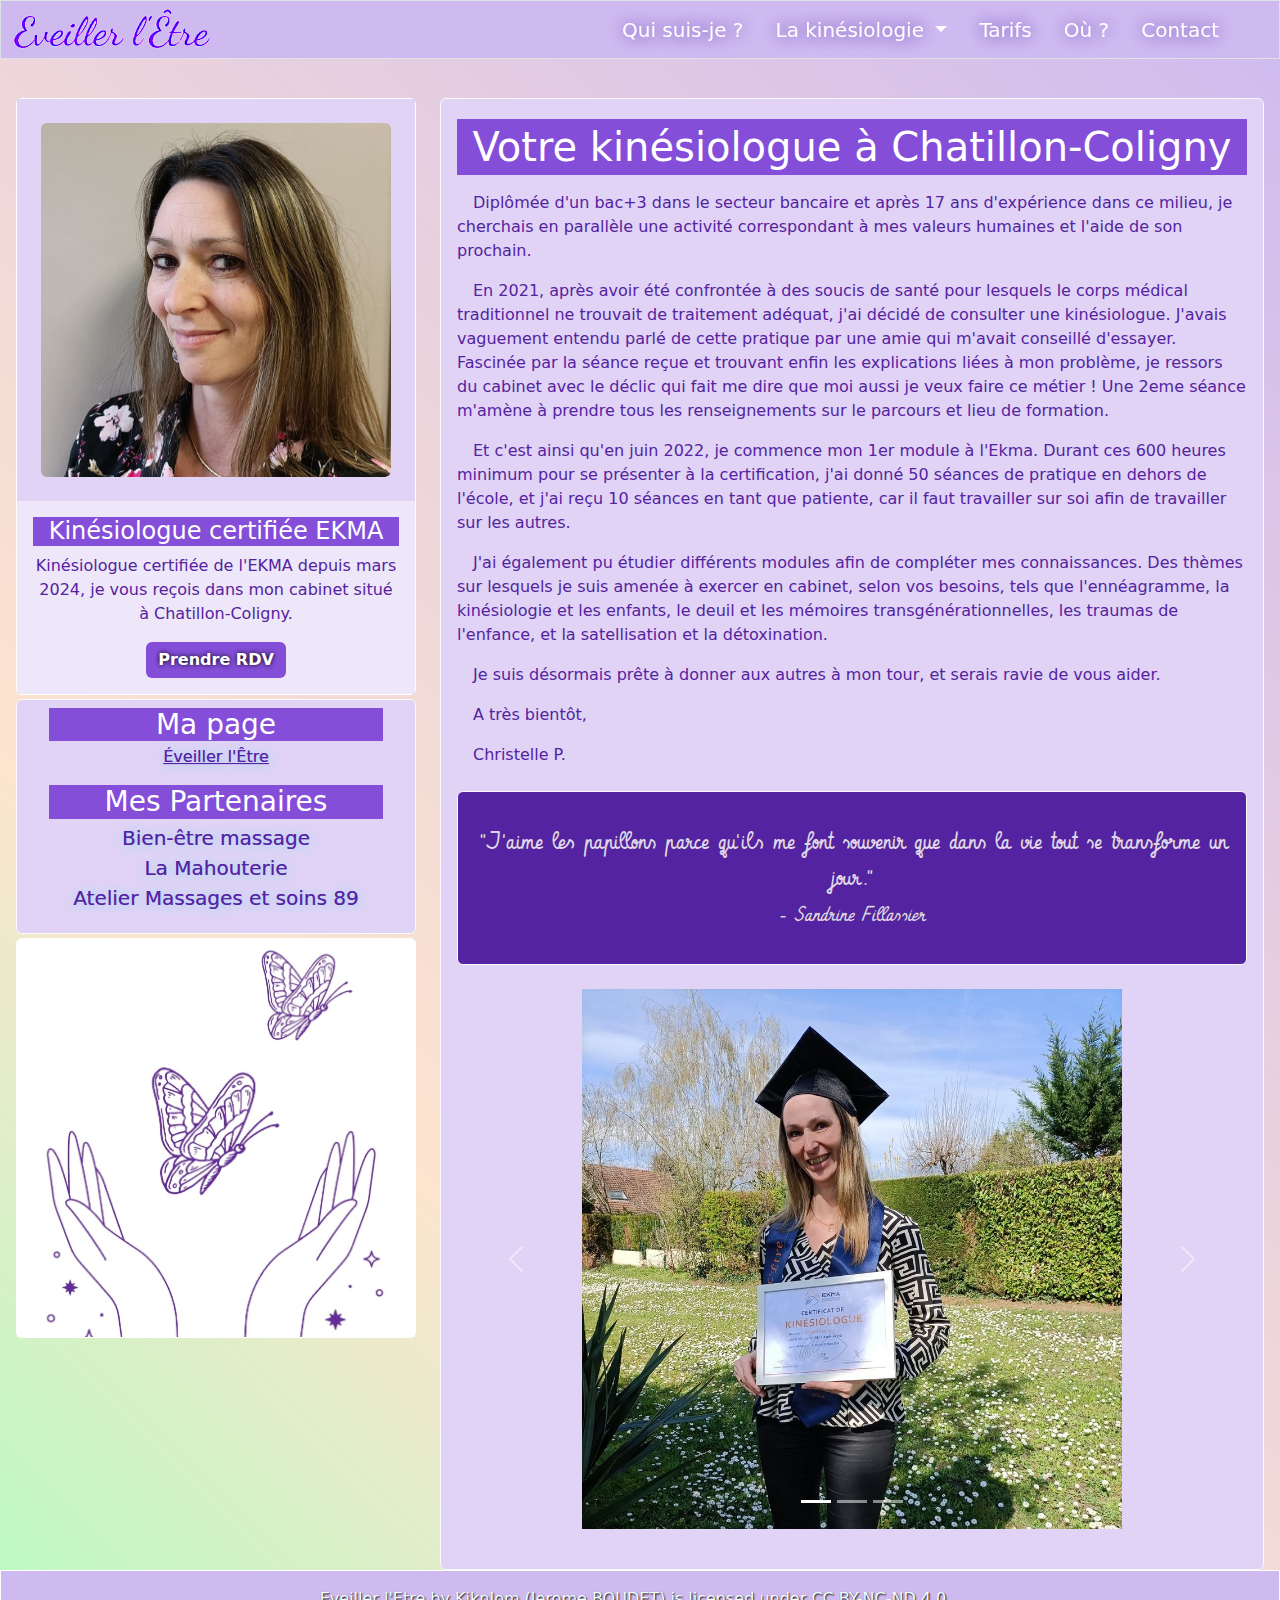
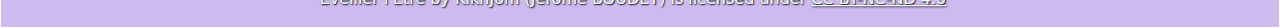
==== index.html @ 1842ea30 "Update index.html" ====
<!DOCTYPE html>
<html lang="fr">
    <head>
        <meta charset="UTF-8">
        <meta name="viewport" content="width=device-width, initial-scale=1.0">
        <meta http-equiv="X-UA-Compatible" content="ie=edge">
        <link rel="preconnect" href="https://fonts.googleapis.com">
        <link rel="preconnect" href="https://fonts.gstatic.com" crossorigin>
        <link href="https://fonts.googleapis.com/css2?family=Vibur&display=swap" rel="stylesheet">
        <link href="https://cdn.jsdelivr.net/npm/bootstrap@5.3.3/dist/css/bootstrap.min.css" rel="stylesheet">
        <script src="https://kit.fontawesome.com/6b64a09350.js" crossorigin="anonymous"></script>
        <link href="Resources/CSS/style.css" rel="stylesheet">
        <title>Eveiller l'Être</title>
    </head>
    <body>
        <script async defer crossorigin="anonymous" src="https://connect.facebook.net/fr_FR/sdk.js#xfbml=1&version=v21.0">
        </script>
        <header>
            <nav id="navbar" class="navbar fixed-top navbar-expand-lg navbar-light px-0 py-0 border">
                <div class="container-fluid">
                    <a class="navbar-brand" href="index.html"><img src="Resources/Images/logo-transparent-violet.png" width="200px" alt="Eveiller l'Ẽtre logo"></a>
                    
                    <button class="navbar-toggler" type="button" data-toggle="collapse" data-target="#navbarSupportedContent" aria-controls="navbarSupportedContent" aria-expanded="false" aria-label="Toggle navigation"><span class="navbar-toggler-icon"></span>
                    </button>

                    <div class="collapse navbar-collapse justify-content-end " id="navbarSupportedContent">
                        <ul class="navbar-nav fs-5">
                        <li class="nav-item">
                            <a class="nav-link text-white" href="index.html#moi">Qui suis-je ?</a>
                        </li>
                        <li class="nav-item dropdown">
                            <a class="nav-link dropdown-toggle text-white" href="#" id="navbarDropdownMenuLink" role="button" data-bs-toggle="dropdown" aria-expanded="false">La kinésiologie
                            </a>
                            <ul class="dropdown-menu" aria-labelledby="navbarDropdownMenuLink">
                            <li><a class="dropdown-item" href="kinesiologie.html#kinesiologie">C'est quoi ?</a></li>
                            <li><a class="dropdown-item" href="kinesiologie.html#k-quoi">Pour quoi ?</a></li>
                            <li><a class="dropdown-item" href="kinesiologie.html#k-qui">Pour qui ?</a></li>
                            </ul>
                        </li>
                        <li class="nav-item">
                            <a class="nav-link text-white" href="tarifs.html">Tarifs</a>
                        </li>
                        <li class="nav-item">
                            <a class="nav-link text-white" href="ou.html">Où ?</a>
                        </li> 
                        <li class="nav-item">
                            <a class="nav-link text-white" href="contact.html">Contact</a>
                        </li>
                        <li class="nav-item">
                            <a class="nav-link text-white" href="https://www.facebook.com/profile.php?id=61562527900965" target="_blank"><i class="fa-brands fa-facebook"></i></a>
                        </li>  
                        </ul>    
                    </div>
                </div>
            </nav>
        </header>
        <main>
            <div class="container-fluid presentation pt-5 px-3 justify-content-center">
                <div class="row px-auto">
                    <div class=" col-md-4">
                        <div class="row">
                            <div class="col">
                                <div class="card text-center border-white rounded mb-1" style="width: auto">
                                    <div class="p-4 presentation-bg d-inline-flex">
                                        <img class="m-auto border-secondary rounded w-100 img-fluid card-img-top" src="./Resources/Images/photo_profil2.jpg" alt="photo de profil Christelle">
                                    </div>
                                    <div class="color-rose color-text card-body">
                                        <h4 class="h2-bg card-title">Kinésiologue certifiée EKMA</h4>
                                        <p class="card-text">Kinésiologue certifiée de l'EKMA depuis mars 2024, je vous reçois dans mon cabinet situé à Chatillon-Coligny.</p>
                                        <a href="contact.html" class="btn btn-card rdv">Prendre RDV</a>
                                    </div>
                                </div>
                            </div>
                        </div>
                        <div class="row partenaires">
                            <div class="col">
                                <div class="presentation-bg container-fluid justify-content-center color-text text-center border border-light rounded px-3 py-1 mb-1">
                                    <h3 class="partenaires h2-bg mx-3 my-1">Ma page <i class="fa-brands fa-facebook"></i></h3>
                                    <ul class="fb-logo list-unstyled fs-5 pb-0">
                                        <li>
                                            <a class="text-rose text-decoration-none" href="https://www.facebook.com/profile.php?id=61562527900965" target="_blank">Eveiller l'Être </a>
                                        </li>
                                    </ul>
                                    <div id="fb-page fb-root mt-1 mb-2 container-fluid"></div>
                                            <div class="fb-page" data-href="https://www.facebook.com/profile.php?id=61562527900965" data-tabs="" data-width="" data-height="" data-small-header="false" data-adapt-container-width="true" data-hide-cover="false" data-show-facepile="true"><blockquote cite="https://www.facebook.com/profile.php?id=61562527900965" class="fb-xfbml-parse-ignore"><a href="https://www.facebook.com/profile.php?id=61562527900965">Éveiller l&#039;Être </a></blockquote>
                                            </div>
                                    <h3 class="partenaires h2-bg mx-3 my-1">Mes Partenaires</h3>
                                    <ul class="list-unstyled fs-5 pb-0">
                                        <li>
                                            <a class="text-rose text-decoration-none" href="https://www.facebook.com/profile.php?id=61557727780095">Bien-être massage</a>
                                        </li>
                                        <li>
                                            <a class="text-rose text-decoration-none" href="https://www.facebook.com/Lamahouterie">La Mahouterie</a>
                                        </li>
                                        <li>
                                            <a class="text-rose text-decoration-none" href="https://www.facebook.com/ateliermassagesetsoins89">Atelier Massages et soins 89</a>
                                        </li>
                                    </ul>
                                </div>
                            </div>
                        </div>
                        <div class="row img-collapse">
                            <div class="col">
                                <div class="card text-center border-white mb-1 rounded" style="width: auto">
                                    <div class="d-inline-flex">
                                        <img src="./Resources/Images/mains_papillons_carre.jpeg" class="w-100 img-fluid card-img-top" alt="mains libérant des papillons">   
                                    </div>
                                </div>
                            </div>
                        </div>
                    </div>
                    <div class="col">
                        <div id="moi">
                        </div>
                        <div class="presentation-bg container-fluid justify-content-center w-100 h-100 color-text text-start border border-light rounded px-3 pt-1 pb-3 ">
                            <h1 class="h1-bg text-center my-3 py-1">Votre kinésiologue à Chatillon-Coligny</h1>
                            <p class="textindent">Diplômée d'un bac+3 dans le secteur bancaire et après 17 ans d'expérience dans ce milieu, je cherchais en parallèle une activité correspondant à mes valeurs humaines et l'aide de son prochain.</p>
                            <p class="textindent">En 2021, après avoir été confrontée à des soucis de santé pour lesquels le corps médical traditionnel ne trouvait de traitement adéquat, j'ai décidé de consulter une kinésiologue. J'avais vaguement entendu parlé de cette pratique par une amie qui m'avait conseillé d'essayer. Fascinée par la séance reçue et trouvant enfin les explications liées à mon problème, je ressors du cabinet avec le déclic qui fait me dire que moi aussi je veux faire ce métier ! Une 2eme séance m'amène à prendre tous les renseignements sur le parcours et lieu de formation.</p>
                            <p class="textindent">Et c'est ainsi qu'en juin 2022, je commence mon 1er module à l'Ekma. Durant ces 600 heures minimum pour se présenter à la certification, j'ai donné 50 séances de pratique en dehors de l'école, et j'ai reçu 10 séances en tant que patiente, car il faut travailler sur soi afin de travailler sur les autres.</p>
                            <p class="textindent">J'ai également pu étudier différents modules afin de compléter mes connaissances. Des thèmes sur lesquels je suis amenée à exercer en cabinet, selon vos besoins, tels que l'ennéagramme, la kinésiologie et les enfants, le deuil et les mémoires transgénérationnelles, les traumas de l'enfance, et la satellisation et la détoxination.</p>
                            <p class="textindent">Je suis désormais prête à donner aux autres à mon tour, et serais ravie de vous aider.<br></p>
                            <p class="textindent">A très bientôt,</p>
                            <p class="textindent">Christelle P.</p>   
                            <aside class="color-info text-center border border-light rounded pt-3 fs-4 my-4 s">
                                <p class="p-3 color-info" >"J'aime les papillons parce qu'ils me font souvenir que dans la vie tout se transforme un jour."<br><em class="fs-5">- Sandrine Fillassier</em></p>
                            </aside>
                            <div id="carouselExampleCaptions" class="carousel slide" data-bs-ride="carousel">
                                <div class="carousel-indicators">
                                    <button type="button" data-bs-target="#carouselExampleCaptions" data-bs-slide-to="0" class="active" aria-current="true" aria-label="Slide 1"></button>
                                    <button type="button" data-bs-target="#carouselExampleCaptions" data-bs-slide-to="1" aria-label="Slide 2"></button>
                                    <button type="button" data-bs-target="#carouselExampleCaptions" data-bs-slide-to="2" aria-label="Slide 3"></button>
                                </div>
                                <div class="carousel-inner">
                                    <div class="carousel-item active">
                                        <img src="./Resources/Images/diplome1.jpg" class="d-block w-100" alt="Cérémonie de remise des diplômes">
                                        <div class="carousel-caption d-none d-md-block mb-4">
                                          <h6>Cérémonie de remise des diplômes</h6>
                                        </div>
                                    </div>
                                    <div class="carousel-item">
                                        <img src="./Resources/Images/diplome2.jpg" class="d-block w-100" alt="Promotion EKMA Mars 2024">
                                        <div class="carousel-caption d-none d-md-block mb-4">
                                          <h6>Promotion EKMA Mars 2024</h6>
                                        </div>
                                    </div>
                                    <div class="carousel-item">
                                        <img src="./Resources/Images/seance.jpeg" class="d-block w-100" alt="Test musculaire lors d'une séance de kinésiologie">
                                        <div class="carousel-caption d-none d-md-block mb-4">
                                          <h6>Test musculaire lors d'une séance de kinésiologie</h6>
                                        </div>
                                    </div>
                                </div>
                                <button class="carousel-control-prev" type="button" data-bs-target="#carouselExampleCaptions" data-bs-slide="prev">
                                <span class="carousel-control-prev-icon" aria-hidden="true"></span>
                                <span class="visually-hidden">Previous</span>
                                </button>
                                <button class="carousel-control-next" type="button" data-bs-target="#carouselExampleCaptions" data-bs-slide="next">
                                <span class="carousel-control-next-icon" aria-hidden="true"></span>
                                <span class="visually-hidden">Next</span>
                                </button>
                            </div>
                        <!-- Elfsight Google Reviews | Untitled Google Reviews -->
                         <div class="avis container-fluid mt-2 pt-3 justify-content-center">
                            <div class="elfsight-app-51d48952-659b-45a4-b8f1-50fcb4784831" data-elfsight-app-lazy></div>
                            <script type="text/javascript" src="https://counter.websiteout.com/js/30/5/300/1"></script>         
                        </div>
                        </div>                                   
                    </div>
                </div>
            </div>
        </main>
        <footer class="footer text-center justify-content-center pt-3">
            <p xmlns:cc="http://creativecommons.org/ns#" xmlns:dct="http://purl.org/dc/terms/"><span property="dct:title">Eveiller l'Etre</span> by <span property="cc:attributionName">KiknJom (Jerome BOUDET)</span> is licensed under <a href="https://creativecommons.org/licenses/by-nc-nd/4.0/?ref=chooser-v1" target="_blank" rel="license noopener noreferrer" style="display:inline-block;">CC BY-NC-ND 4.0<img style="height:22px!important;margin-left:5px;vertical-align:text-bottom;" src="https://mirrors.creativecommons.org/presskit/icons/cc.svg?ref=chooser-v1" alt=""><img style="height:22px!important;margin-left:3px;vertical-align:text-bottom;" src="https://mirrors.creativecommons.org/presskit/icons/by.svg?ref=chooser-v1" alt=""><img style="height:22px!important;margin-left:3px;vertical-align:text-bottom;" src="https://mirrors.creativecommons.org/presskit/icons/nc.svg?ref=chooser-v1" alt=""><img style="height:22px!important;margin-left:3px;vertical-align:text-bottom;" src="https://mirrors.creativecommons.org/presskit/icons/nd.svg?ref=chooser-v1" alt=""></a></p>
        </footer>
        <script src="https://cdn.jsdelivr.net/npm/bootstrap@5.3.3/dist/js/bootstrap.bundle.min.js" integrity="sha384-YvpcrYf0tY3lHB60NNkmXc5s9fDVZLESaAA55NDzOxhy9GkcIdslK1eN7N6jIeHz" crossorigin="anonymous"></script>
        <script src="https://code.jquery.com/jquery-3.3.1.slim.min.js" integrity="sha384-q8i/X+965DzO0rT7abK41JStQIAqVgRVzpbzo5smXKp4YfRvH+8abtTE1Pi6jizo" crossorigin="anonymous"></script>
        <script src="https://cdnjs.cloudflare.com/ajax/libs/popper.js/1.14.6/umd/popper.min.js" integrity="sha384-wHAiFfRlMFy6i5SRaxvfOCifBUQy1xHdJ/yoi7FRNXMRBu5WHdZYu1hA6ZOblgut" crossorigin="anonymous"></script>
        <script src="https://stackpath.bootstrapcdn.com/bootstrap/4.2.1/js/bootstrap.min.js" integrity="sha384-B0UglyR+jN6CkvvICOB2joaf5I4l3gm9GU6Hc1og6Ls7i6U/mkkaduKaBhlAXv9k" crossorigin="anonymous"></script>
        <script src="https://static.elfsight.com/platform/platform.js" async></script> 
        
    </body>
</html>
---- Resources/CSS/style.css ----
/* colors palette 
.color1 {color: #6c7fa9;}
.color2 {color: #a689a7;}
.color3 {color: #d8b7cb;}
.color4 {color: #efe5e1;}
.color5 {color: #f6f7e9;}
.color1 {color: #55979e;}
.color2 {color: #e0c4e0;}
.color3 {color: #e7d5d6;}
.color4 {color: #d8dcc1;}
.color5 {color: #e3efee;}
*/ 
body {
    background: rgb(185,251,192);
    background: -moz-linear-gradient(45deg, rgba(185,251,192,1) 0%, rgba(253,228,207,1) 30%, rgba(207,186,240,1) 100%);
    background: -webkit-linear-gradient(45deg, rgba(185,251,192,1) 0%, rgba(253,228,207,1) 30%, rgba(207,186,240,1) 100%);
    background: linear-gradient(45deg, rgba(185,251,192,1) 0%, rgba(253,228,207,1) 30%, rgba(207,186,240,1) 100%);
    filter: progid:DXImageTransform.Microsoft.gradient(startColorstr="#b9fbc0",endColorstr="#cfbaf0",GradientType=1);
}
/* nav bar */
#navbar {
    background-color: #CFBAF0;
    color: #DBF0BA;
}
.navbar-nav > li{
    margin-left:8px;
    margin-right:8px;
}
a.text-white {
    text-shadow: .01rem .01rem 1rem #5423A1;
}
a.dropdown-menu {
    background-color: #844ED9;
    color: white;
    text-shadow: .05rem .05rem 1rem #CFBAF0;
}

/* main */ 
main {
    margin-top: 50px;
}
#moi {
    position: absolute;
    top: 1rem;
}
 .color-rose {
    background: #FFCFD2;
 }
 .btn.rdv {
    background: #844ED9;
    color: white;
    font-weight: bold;
    border: #A3C4F3 ;
 }
 .btn.rdv:hover {
    background:white;
    color: #90DBF4;
 }
 .h1-bg {
    color: white;
    background-color: #844ED9;
 }
div.color-text {
    color: #5423A1;
    background-color: #eee6f9;
}
div.presentation-bg {
    color: #5423A1;
    background-color: #E0D3F5;
}
.color-info {
    text-shadow: .03rem .03rem black;
}
a.email {
    text-decoration: none;
    background-color: #90DBF4;
    color: white;
}
.card-footer-index {
    background: #5423A1;
}
.jumbotron {
    color: white;
    background-color: #844ED9;
}

.contact-page {
    color: #5423A1;
}
iframe {
    overflow: hidden;
    object-fit: contain;
}
.h2-bg {
    color: white;
    background-color: #844ED9;
}

.textindent {
    text-indent: 1rem;
}
aside {
    color: #E0D3F5;
    background-color: #5423A1;
    font-family: "Vibur", script;
}
.carousel-caption {
    text-shadow: .05rem .05rem .5rem black;
    background-color: rgb(84,35,161,0.6);
    padding: 1rem;
}
.carousel-inner {
    max-height: 60vh;
    max-width: 60vh;
    margin: auto;
}
div.presentation-img {
    display: flex;
    flex-direction: row;
    justify-content: center; 
}
div.presentation-img img {
    overflow: hidden;
    object-fit: contain;
}
/* changement de style bouton email? 
.email.btn {
    background: #90DBF4;
    color: white;
    text-shadow: 0 0 .3rem #A3C4F3;
    font-weight: bold;
    border: #A3C4F3 ;
 }
 .email.btn:hover {
    background:white;
    color: #90DBF4;
 }*/
 .btn.btn-card {
    background: #844ED9;
    color: white;
    text-shadow: .01rem .01rem .3rem black;
    font-weight: bold;
    border: #A3C4F3 ;
 }
 .btn.btn-card:hover {
    background:white;
    color: #90DBF4;
 }
 /* version mobile */
@media only screen and (max-width:649px) {
    .img-collapse {
        display: none;
    }
    .fb-page {
        display: none;
    }
}
@media only screen and (min-width:650px) {
    .fb-logo {
        display: none;
    }
}

.partenaires a {
    color: #5423A1;
    text-shadow: .05rem .05rem .7rem #90DBF4, .01rem .01rem .02rem #844ED9;
}
.partenaires a:hover {
    color: #90DBF4;
    text-shadow: .05rem .05rem .7rem #5423A1, .01rem .01rem .02rem white;
}
 /* tarifs */
 div.bg-card-tarif {
    color: #5423A1;
    background-color: #E0D3F5;
 }
 .tarif {
    color: white;
    text-shadow: .01rem .01rem .3rem #5423A1;
 }
/* où */
.ou-bg {
    color: #5423A1;
    background-color: #eee6f9;
}
.h3-bg {
    color: white;
    background-color: #844ED9;
}
/* avis */
.avis {
    color: #CFBAF0;
}
/* footer */
 .footer {
    background-color: #CFBAF0;
    border: solid 0.1rem  white;
    display: flex;
}
.footer p, .footer a {
    font-weight: 500;
    color: azure;
    text-shadow: 0.05rem 0.05rem 0.1rem black;
    font-size: 1rem;
}
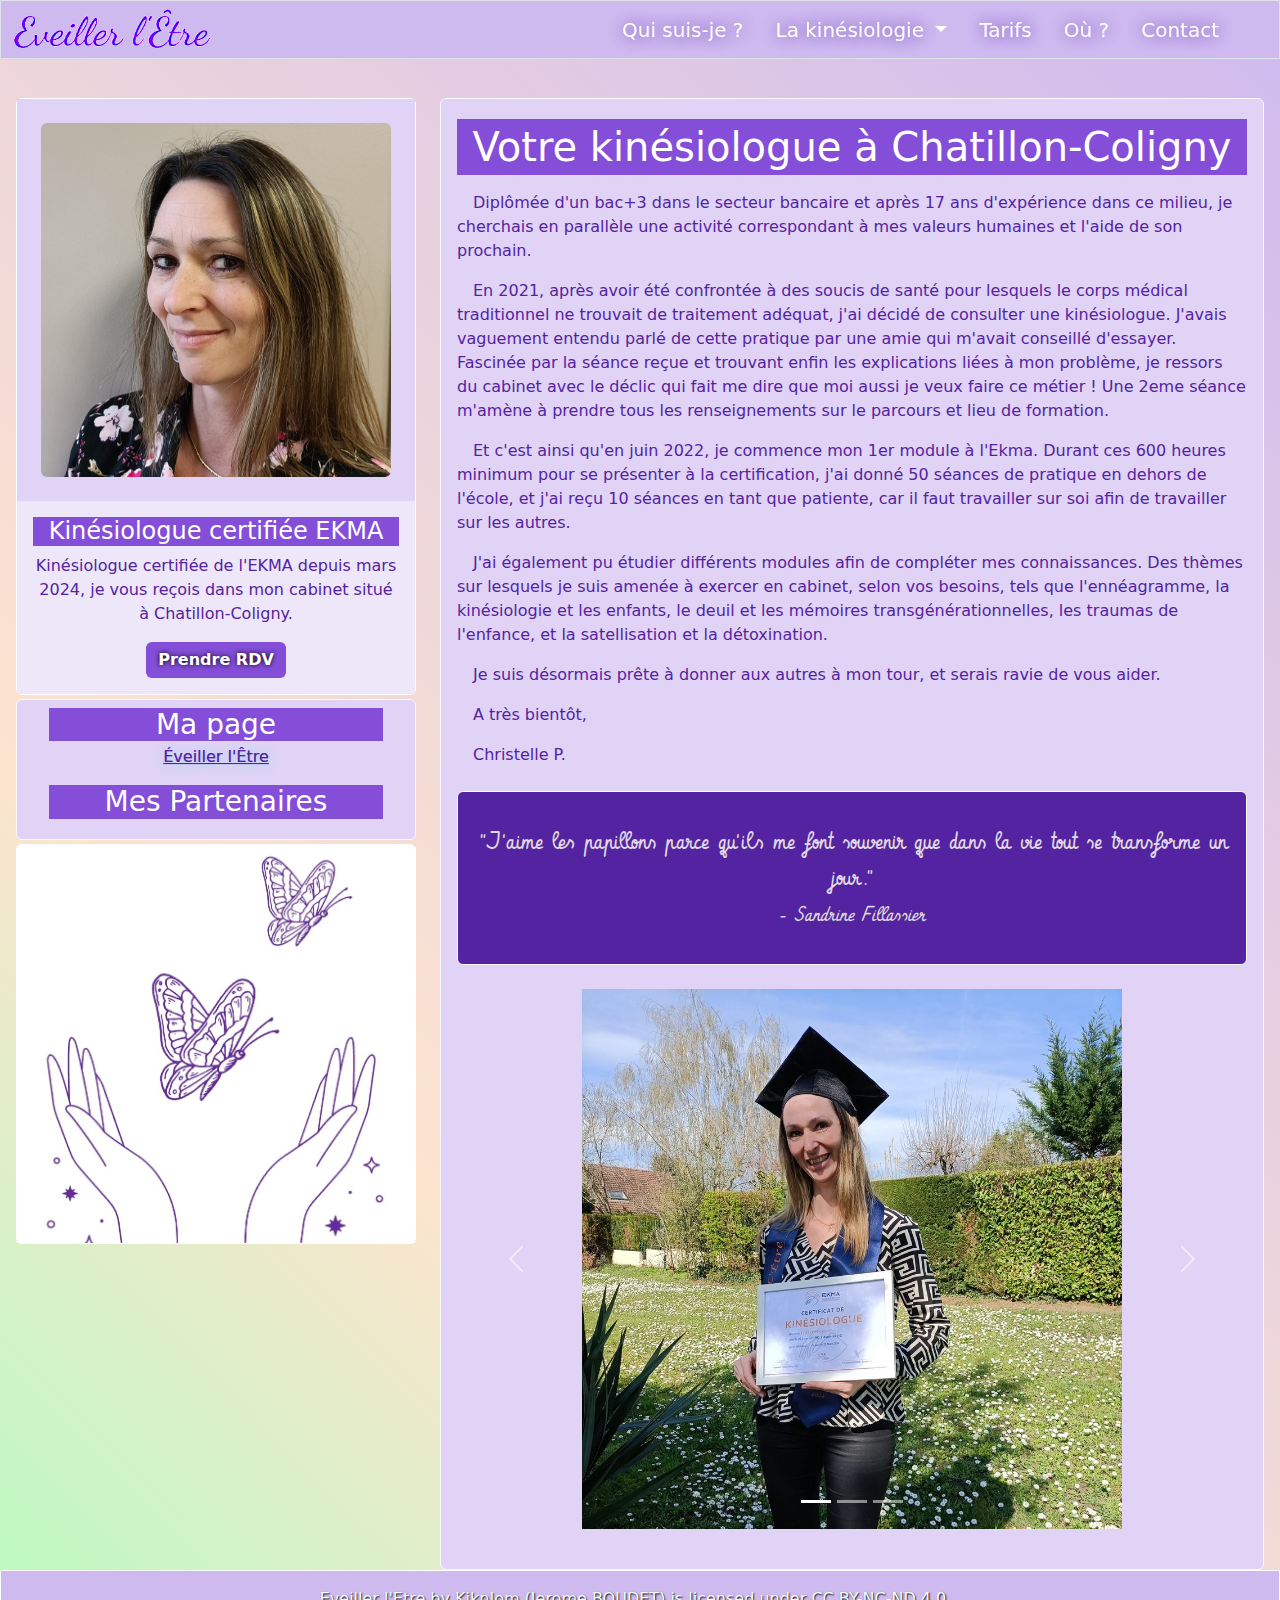
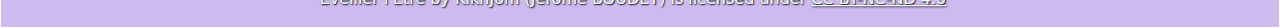
==== commit 372c40c4: "Update index.html" ====
--- a/index.html
+++ b/index.html
@@ -78,7 +78,7 @@
                                     <h3 class="partenaires h2-bg mx-3 my-1">Ma page <i class="fa-brands fa-facebook"></i></h3>
                                     <ul class="fb-logo list-unstyled fs-5 pb-0">
                                         <li>
-                                            <a class="text-rose text-decoration-none" href="https://www.facebook.com/profile.php?id=61562527900965" target="_blank">Eveiller l'Être </a>
+                                            <a class="text-rose text-decoration-none" href="https://www.facebook.com/profile.php?id=61562527900965" target="_blank">Eveiller l'Être <i class="fa-brands fa-facebook"></i></a>
                                         </li>
                                     </ul>
                                     <div id="fb-page fb-root mt-1 mb-2 container-fluid"></div>
@@ -87,13 +87,11 @@
                                     <h3 class="partenaires h2-bg mx-3 my-1">Mes Partenaires</h3>
                                     <ul class="list-unstyled fs-5 pb-0">
                                         <li>
-                                            <a class="text-rose text-decoration-none" href="https://www.facebook.com/profile.php?id=61557727780095">Bien-être massage</a>
-                                        </li>
+                                            <a class="fb-logo fs-5 text-rose text-decoration-none" href="https://www.facebook.com/profile.php?id=61557727780095">Bien-être massage <i class="fa-brands fa-facebook"></i></a> 
                                         <li>
-                                            <a class="text-rose text-decoration-none" href="https://www.facebook.com/Lamahouterie">La Mahouterie</a>
-                                        </li>
+                                            <a class="fb-logo fs-5 text-rose text-decoration-none" href="https://www.facebook.com/Lamahouterie">La Mahouterie <i class="fa-brands fa-facebook"></i></a>                                        </li>
                                         <li>
-                                            <a class="text-rose text-decoration-none" href="https://www.facebook.com/ateliermassagesetsoins89">Atelier Massages et soins 89</a>
+                                            <a class="fb-logo fs-5 text-rose text-decoration-none " href="https://www.facebook.com/ateliermassagesetsoins89">Atelier Massages et soins 89 <i class="fa-brands fa-facebook"></i></a> 
                                         </li>
                                     </ul>
                                 </div>
--- a/Resources/CSS/style.css
+++ b/Resources/CSS/style.css
@@ -151,7 +151,7 @@
     .img-collapse {
         display: none;
     }
-    .fb-page {
+    #fb-page {
         display: none;
     }
 }
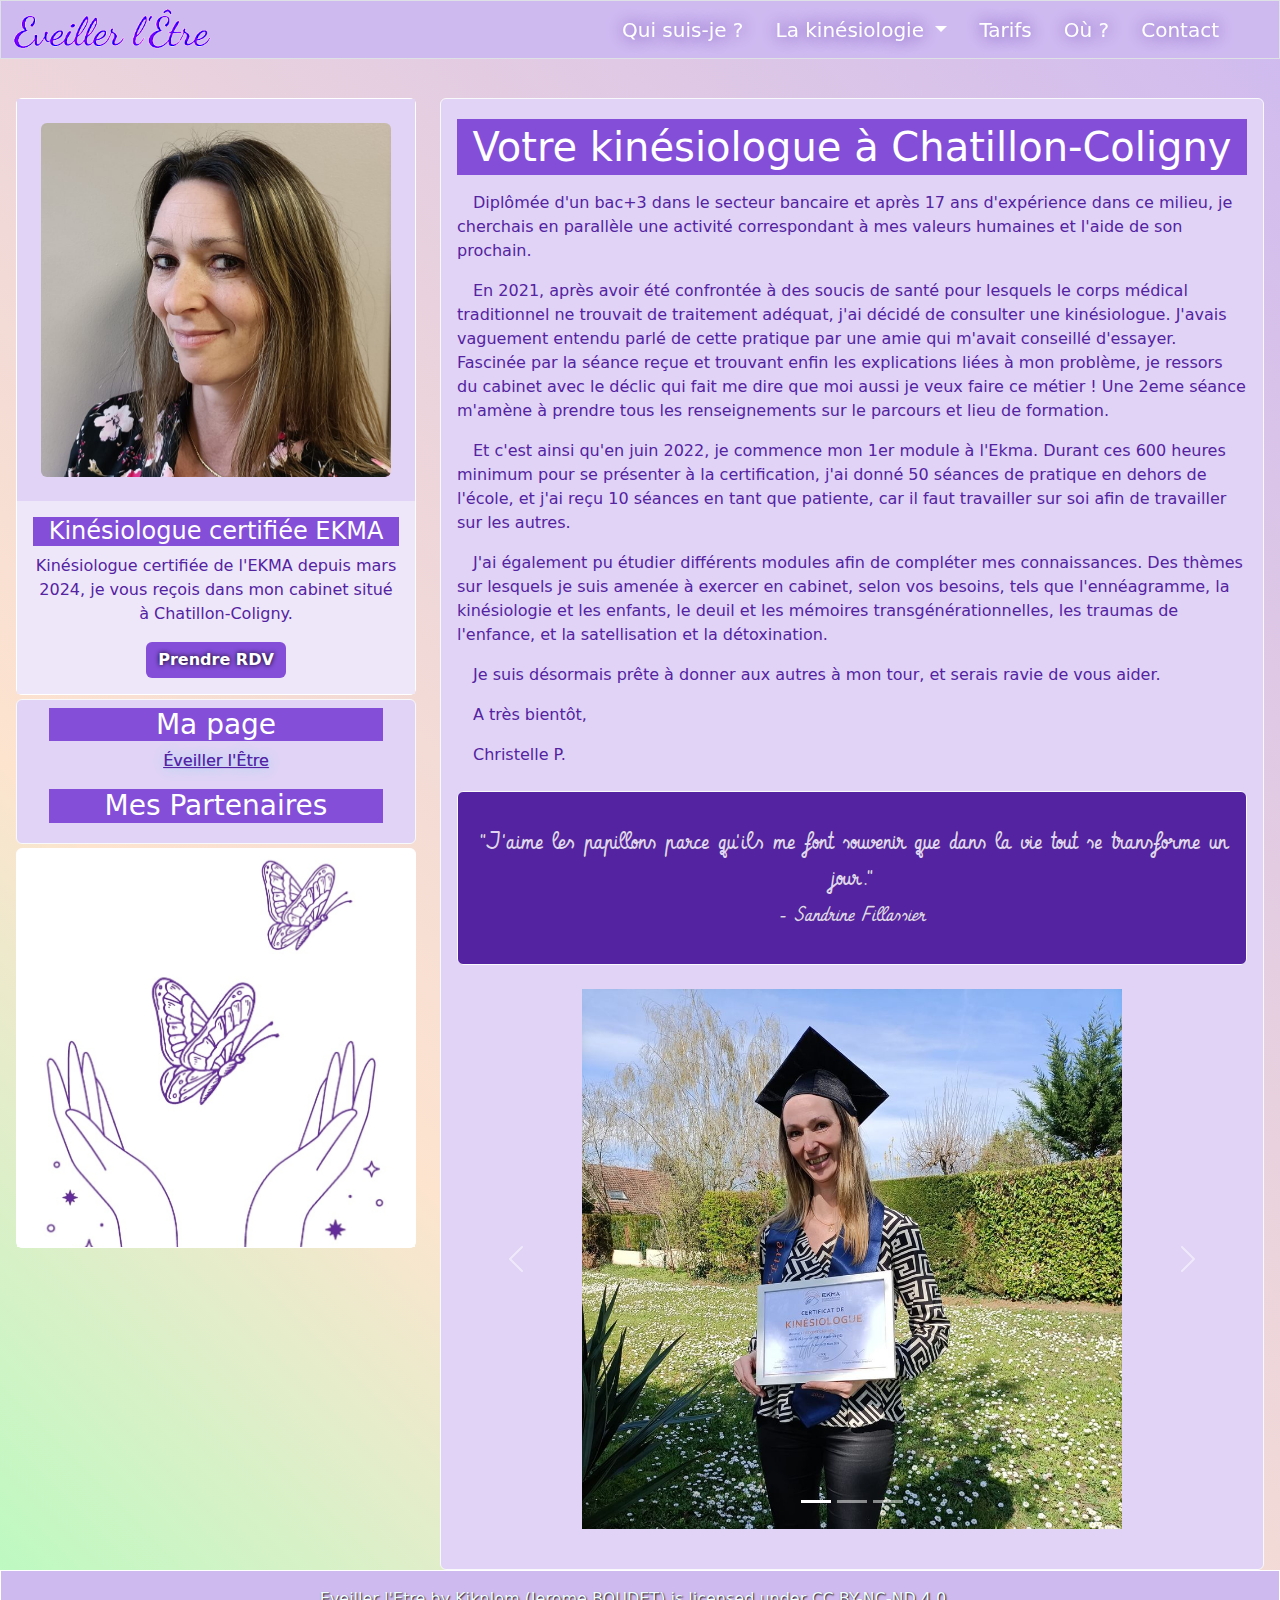
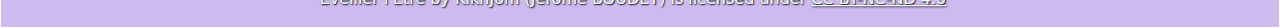
==== commit 6693bc78: "Update index.html" ====
--- a/index.html
+++ b/index.html
@@ -81,7 +81,7 @@
                                             <a class="text-rose text-decoration-none" href="https://www.facebook.com/profile.php?id=61562527900965" target="_blank">Eveiller l'Être <i class="fa-brands fa-facebook"></i></a>
                                         </li>
                                     </ul>
-                                    <div id="fb-page fb-root mt-1 mb-2 container-fluid"></div>
+                                    <div class="fb-page fb-root mt-1 mb-2 container-fluid"></div>
                                             <div class="fb-page" data-href="https://www.facebook.com/profile.php?id=61562527900965" data-tabs="" data-width="" data-height="" data-small-header="false" data-adapt-container-width="true" data-hide-cover="false" data-show-facepile="true"><blockquote cite="https://www.facebook.com/profile.php?id=61562527900965" class="fb-xfbml-parse-ignore"><a href="https://www.facebook.com/profile.php?id=61562527900965">Éveiller l&#039;Être </a></blockquote>
                                             </div>
                                     <h3 class="partenaires h2-bg mx-3 my-1">Mes Partenaires</h3>
--- a/Resources/CSS/style.css
+++ b/Resources/CSS/style.css
@@ -154,6 +154,9 @@
     #fb-page {
         display: none;
     }
+    div.fb-page {
+        display: none;
+    }
 }
 @media only screen and (min-width:650px) {
     .fb-logo {
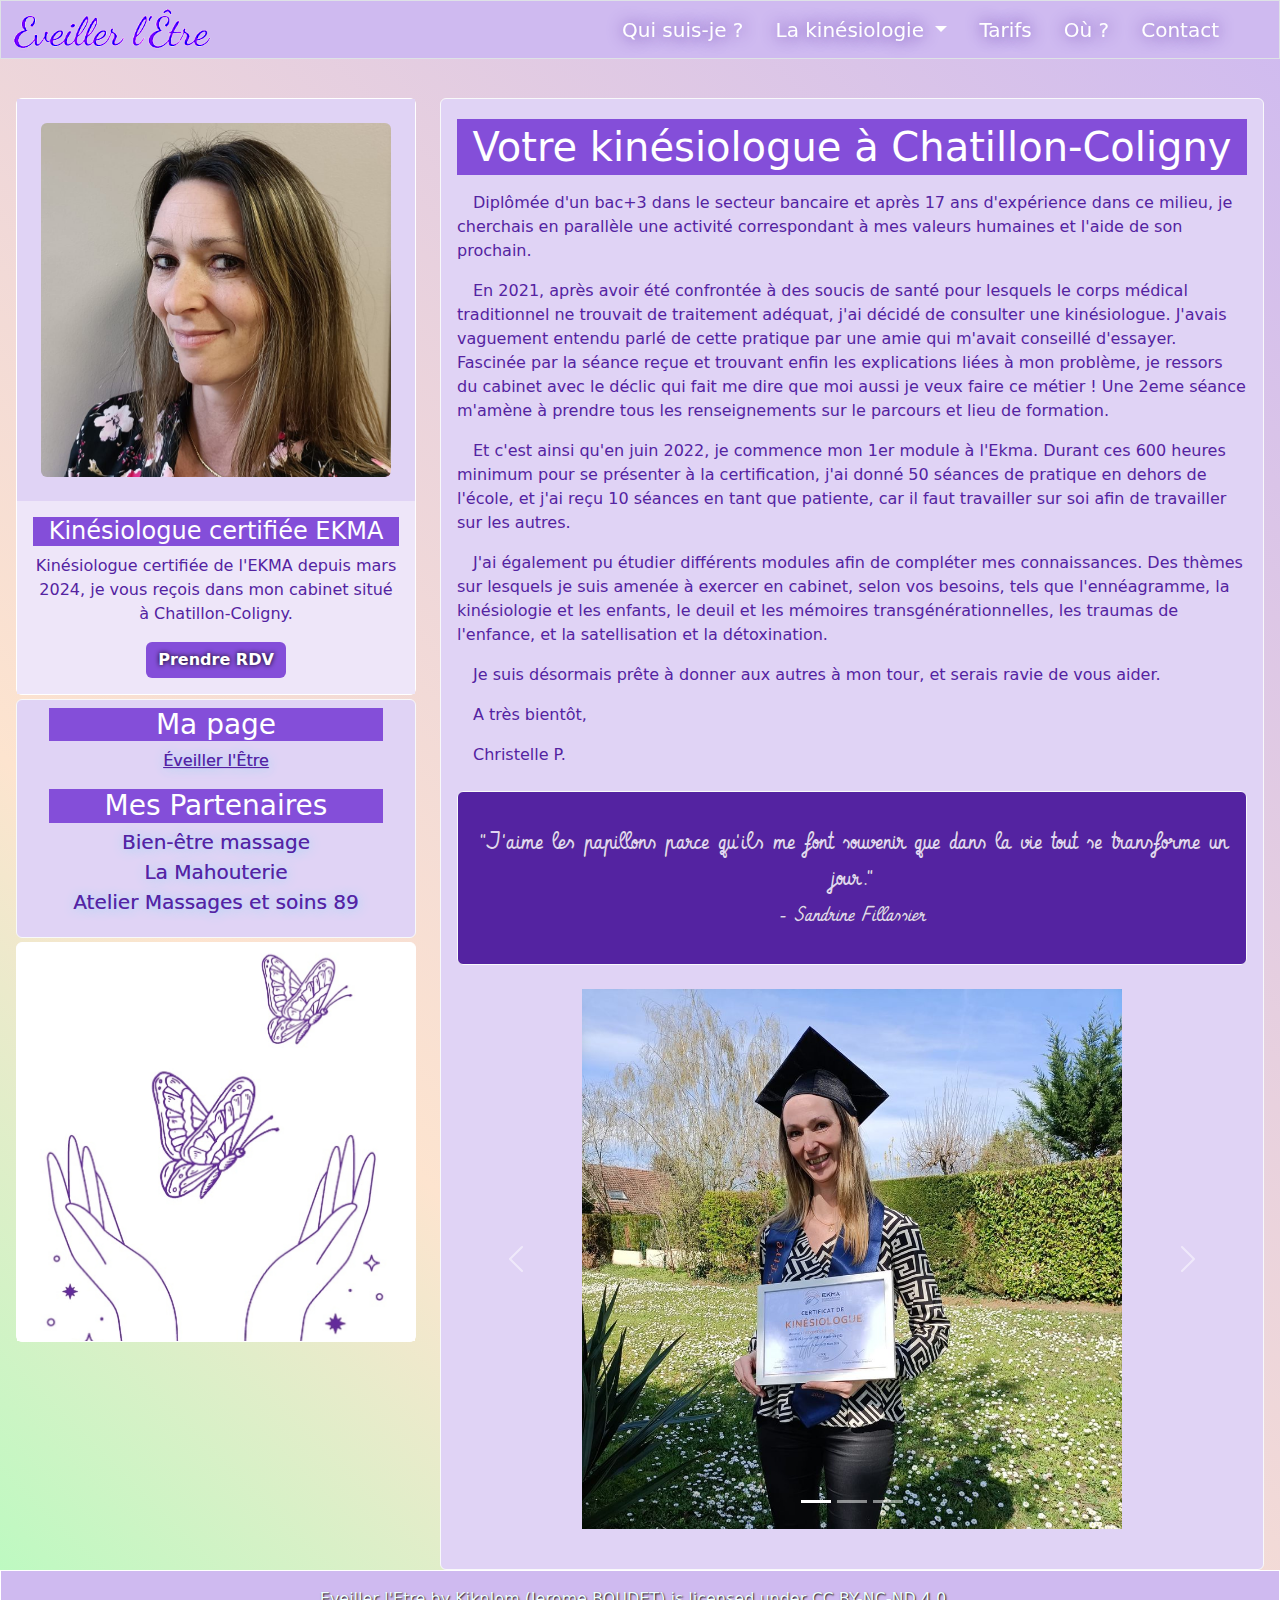
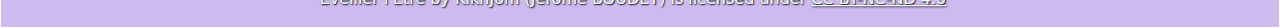
==== commit 9ed87b30: "Update index.html" ====
--- a/index.html
+++ b/index.html
@@ -81,17 +81,17 @@
                                             <a class="text-rose text-decoration-none" href="https://www.facebook.com/profile.php?id=61562527900965" target="_blank">Eveiller l'Être <i class="fa-brands fa-facebook"></i></a>
                                         </li>
                                     </ul>
-                                    <div class="fb-page fb-root mt-1 mb-2 container-fluid"></div>
+                                    <div class="fb-pagedisplay fb-page fb-root mb-2 container-fluid"></div>
                                             <div class="fb-page" data-href="https://www.facebook.com/profile.php?id=61562527900965" data-tabs="" data-width="" data-height="" data-small-header="false" data-adapt-container-width="true" data-hide-cover="false" data-show-facepile="true"><blockquote cite="https://www.facebook.com/profile.php?id=61562527900965" class="fb-xfbml-parse-ignore"><a href="https://www.facebook.com/profile.php?id=61562527900965">Éveiller l&#039;Être </a></blockquote>
                                             </div>
                                     <h3 class="partenaires h2-bg mx-3 my-1">Mes Partenaires</h3>
                                     <ul class="list-unstyled fs-5 pb-0">
                                         <li>
-                                            <a class="fb-logo fs-5 text-rose text-decoration-none" href="https://www.facebook.com/profile.php?id=61557727780095">Bien-être massage <i class="fa-brands fa-facebook"></i></a> 
+                                            <a class="fs-5 text-rose text-decoration-none" href="https://www.facebook.com/profile.php?id=61557727780095">Bien-être massage <i class="fa-brands fa-facebook"></i></a> 
                                         <li>
-                                            <a class="fb-logo fs-5 text-rose text-decoration-none" href="https://www.facebook.com/Lamahouterie">La Mahouterie <i class="fa-brands fa-facebook"></i></a>                                        </li>
+                                            <a class="fs-5 text-rose text-decoration-none" href="https://www.facebook.com/Lamahouterie">La Mahouterie <i class="fa-brands fa-facebook"></i></a>                                        </li>
                                         <li>
-                                            <a class="fb-logo fs-5 text-rose text-decoration-none " href="https://www.facebook.com/ateliermassagesetsoins89">Atelier Massages et soins 89 <i class="fa-brands fa-facebook"></i></a> 
+                                            <a class="fs-5 text-rose text-decoration-none " href="https://www.facebook.com/ateliermassagesetsoins89">Atelier Massages et soins 89 <i class="fa-brands fa-facebook"></i></a> 
                                         </li>
                                     </ul>
                                 </div>
--- a/Resources/CSS/style.css
+++ b/Resources/CSS/style.css
@@ -154,7 +154,7 @@
     #fb-page {
         display: none;
     }
-    div.fb-page {
+    .fb-pagedisplay {
         display: none;
     }
 }
